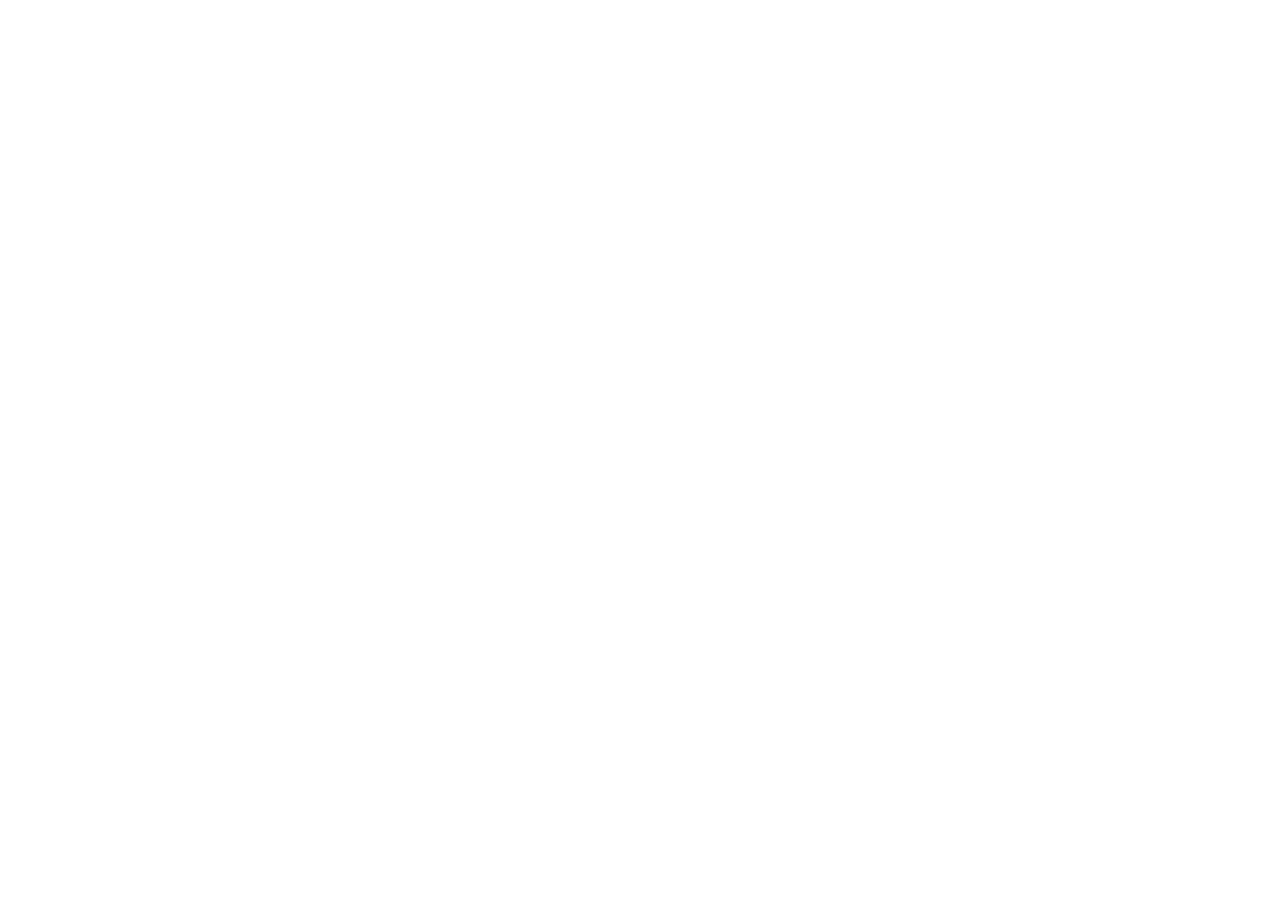
==== index.html @ 1006195b "início" ====
<!DOCTYPE html>
<html lang="pt-br">
<head>
    <meta charset="UTF-8">
    <meta name="viewport" content="width=device-width, initial-scale=1.0">
    <title>Projeto Redes Sociais</title>

    <link rel="shortcut icon" href="favicon.ico" type="image/x-icon">

</head>
<body>
    
</body>
</html>
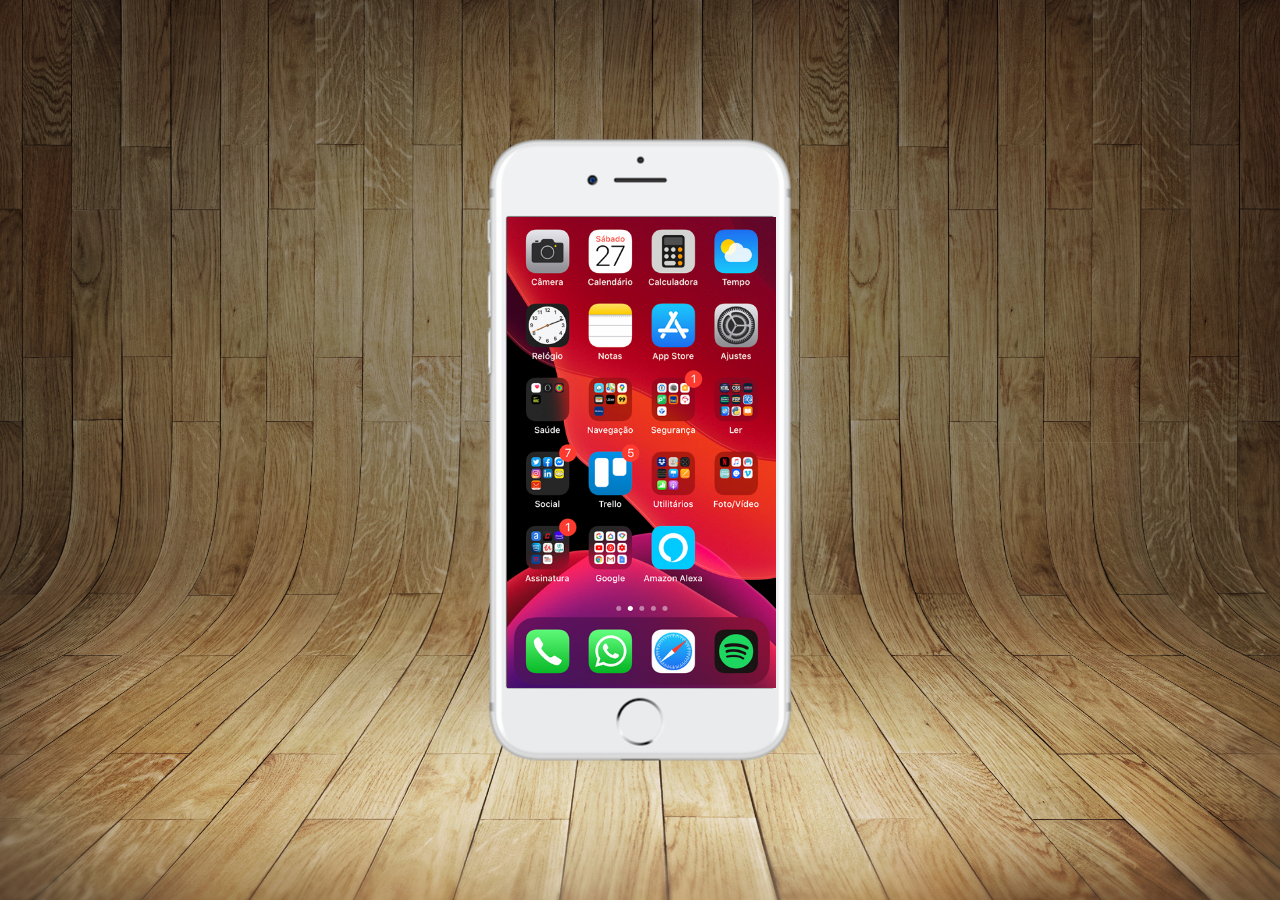
==== commit 7b7e06d2: "tela home" ====
--- a/index.html
+++ b/index.html
@@ -6,9 +6,17 @@
     <title>Projeto Redes Sociais</title>
 
     <link rel="shortcut icon" href="favicon.ico" type="image/x-icon">
+    <link rel="stylesheet" href="estilos/style.css">
 
 </head>
 <body>
-    
+    <main>
+        <section id="telefone">
+            <iframe src="home.html" name="tela" id="tela" frameborder="0"></iframe>
+        </section>
+        <section id="rede-sociais">
+
+        </section>
+    </main>
 </body>
 </html>--- a/estilos/style.css
+++ b/estilos/style.css
@@ -0,0 +1,43 @@
+@charset "UTF-8";
+
+*{
+    margin: 0px;
+    padding: 0px;
+    font-family: Arial, Helvetica, sans-serif;
+}
+
+html, body{
+    height: 100vh;
+    width: 100vw;
+    background-color: black;
+}
+
+body{
+    background: url('../imagens/fundo-madeira.jpg') no-repeat top center;
+    background-size: cover;
+    background-attachment: fixed;
+}
+
+main{
+    position: relative;
+    height: 100vh;
+}
+
+section#telefone{
+    position: absolute;
+    top: 50%;
+    left: 50%;
+    transform: translate(-50%, -50%);
+
+    height: 627px;
+    width: 311px;
+    background: url('../imagens/frame-iphone.png') no-repeat;
+}
+
+iframe#tela {
+    position: relative;
+    top: 80px;
+    left: 22px;
+    width: 269px;
+    height: 471px;
+}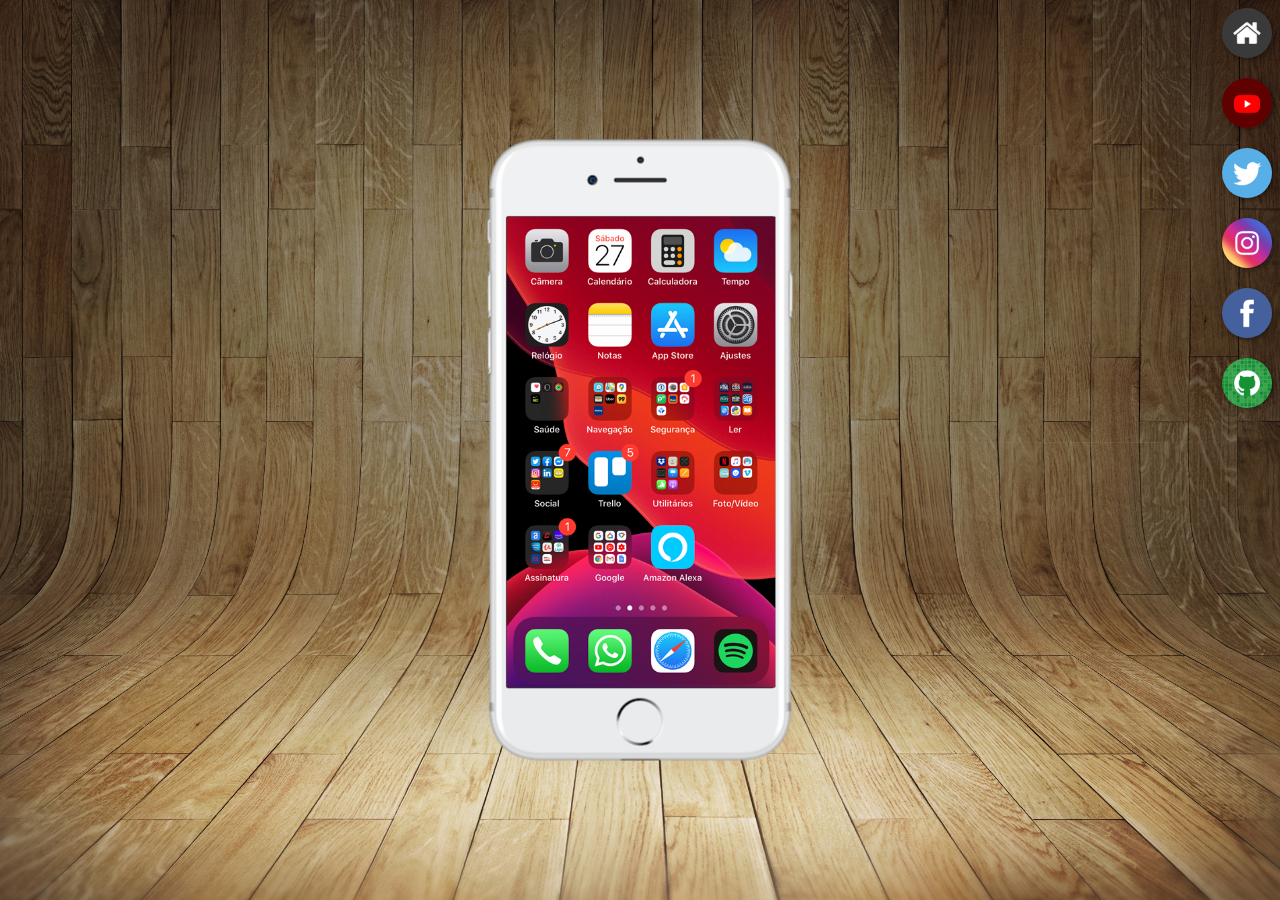
==== commit 1dca3367: "Botões laterais" ====
--- a/index.html
+++ b/index.html
@@ -12,10 +12,17 @@
 <body>
     <main>
         <section id="telefone">
-            <iframe src="home.html" name="tela" id="tela" frameborder="0"></iframe>
+            <iframe src="home.html" name="tela" id="tela" frameborder="0">
+
+            </iframe>
         </section>
         <section id="rede-sociais">
-
+            <a href="#" target="tela"><img src="imagens/logo-home.jpg" alt="Home"></a><br>
+            <a href="#" target="tela"><img src="imagens/logo-youtube.jpg" alt="YouTube"></a><br>
+            <a href="#" target="tela"><img src="imagens/logo-twitter.jpg" alt="Twitter"></a><br>
+            <a href="#" target="tela"><img src="imagens/logo-instagram.jpg" alt="Instagram"></a><br>
+            <a href="#" target="tela"><img src="imagens/logo-facebook.jpg" alt="Facebook"></a><br>
+            <a href="#" target="tela"><img src="imagens/logo-github.jpg" alt="GitHub"></a>
         </section>
     </main>
 </body>
--- a/estilos/style.css
+++ b/estilos/style.css
@@ -9,7 +9,7 @@
 html, body{
     height: 100vh;
     width: 100vw;
-    background-color: black;
+    background-color: rgb(0, 0, 0);
 }
 
 body{
@@ -34,10 +34,29 @@
     background: url('../imagens/frame-iphone.png') no-repeat;
 }
 
-iframe#tela {
+iframe#tela{
     position: relative;
     top: 80px;
     left: 22px;
     width: 269px;
     height: 471px;
+}
+
+section#rede-sociais{
+    text-align: right;
+}
+
+section#rede-sociais img{
+    width: 50px;
+    margin: 8px;
+    border-radius: 50%;
+    box-shadow: 2px 2px 5px rgba(0, 0, 0, 0.404);
+    box-sizing: border-box;
+}
+
+section#rede-sociais img:hover{
+    border: 2px solid rgba(255, 255, 255, 0.61);
+    transform: translate(-3px, -3px);
+    box-shadow: 5px 5px 10px rgba(0, 0, 0, 0.404);
+    transition: transform .8s;
 }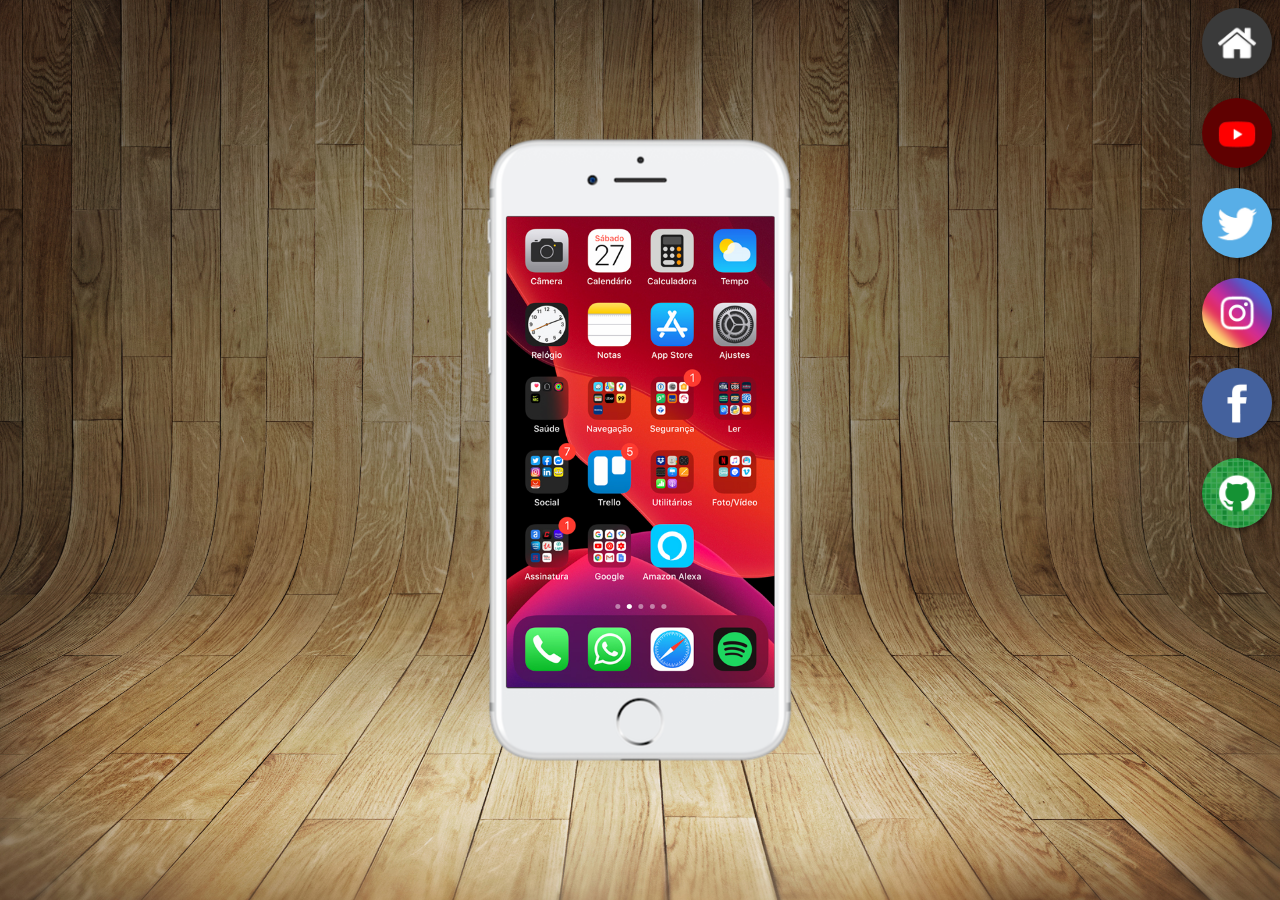
==== commit 289fc7ab: "Colocando as redes sociais" ====
--- a/index.html
+++ b/index.html
@@ -17,12 +17,12 @@
             </iframe>
         </section>
         <section id="rede-sociais">
-            <a href="#" target="tela"><img src="imagens/logo-home.jpg" alt="Home"></a><br>
-            <a href="#" target="tela"><img src="imagens/logo-youtube.jpg" alt="YouTube"></a><br>
-            <a href="#" target="tela"><img src="imagens/logo-twitter.jpg" alt="Twitter"></a><br>
-            <a href="#" target="tela"><img src="imagens/logo-instagram.jpg" alt="Instagram"></a><br>
-            <a href="#" target="tela"><img src="imagens/logo-facebook.jpg" alt="Facebook"></a><br>
-            <a href="#" target="tela"><img src="imagens/logo-github.jpg" alt="GitHub"></a>
+            <a href="home.html" target="tela"><img src="imagens/logo-home.jpg" alt="Home"></a><br>
+            <a href="youtube.html" target="tela"><img src="imagens/logo-youtube.jpg" alt="YouTube"></a><br>
+            <a href="twitter.html" target="tela"><img src="imagens/logo-twitter.jpg" alt="Twitter"></a><br>
+            <a href="instagram.html" target="tela"><img src="imagens/logo-instagram.jpg" alt="Instagram"></a><br>
+            <a href="facebook.html" target="tela"><img src="imagens/logo-facebook.jpg" alt="Facebook"></a><br>
+            <a href="github.html" target="tela"><img src="imagens/logo-github.jpg" alt="GitHub"></a>
         </section>
     </main>
 </body>
--- a/estilos/style.css
+++ b/estilos/style.css
@@ -38,7 +38,7 @@
     position: relative;
     top: 80px;
     left: 22px;
-    width: 269px;
+    width: 268px;
     height: 471px;
 }
 
@@ -47,7 +47,7 @@
 }
 
 section#rede-sociais img{
-    width: 50px;
+    width: 70px;
     margin: 8px;
     border-radius: 50%;
     box-shadow: 2px 2px 5px rgba(0, 0, 0, 0.404);
@@ -55,7 +55,7 @@
 }
 
 section#rede-sociais img:hover{
-    border: 2px solid rgba(255, 255, 255, 0.61);
+    border: 5px solid rgba(255, 255, 255, 0.61);
     transform: translate(-3px, -3px);
     box-shadow: 5px 5px 10px rgba(0, 0, 0, 0.404);
     transition: transform .8s;
